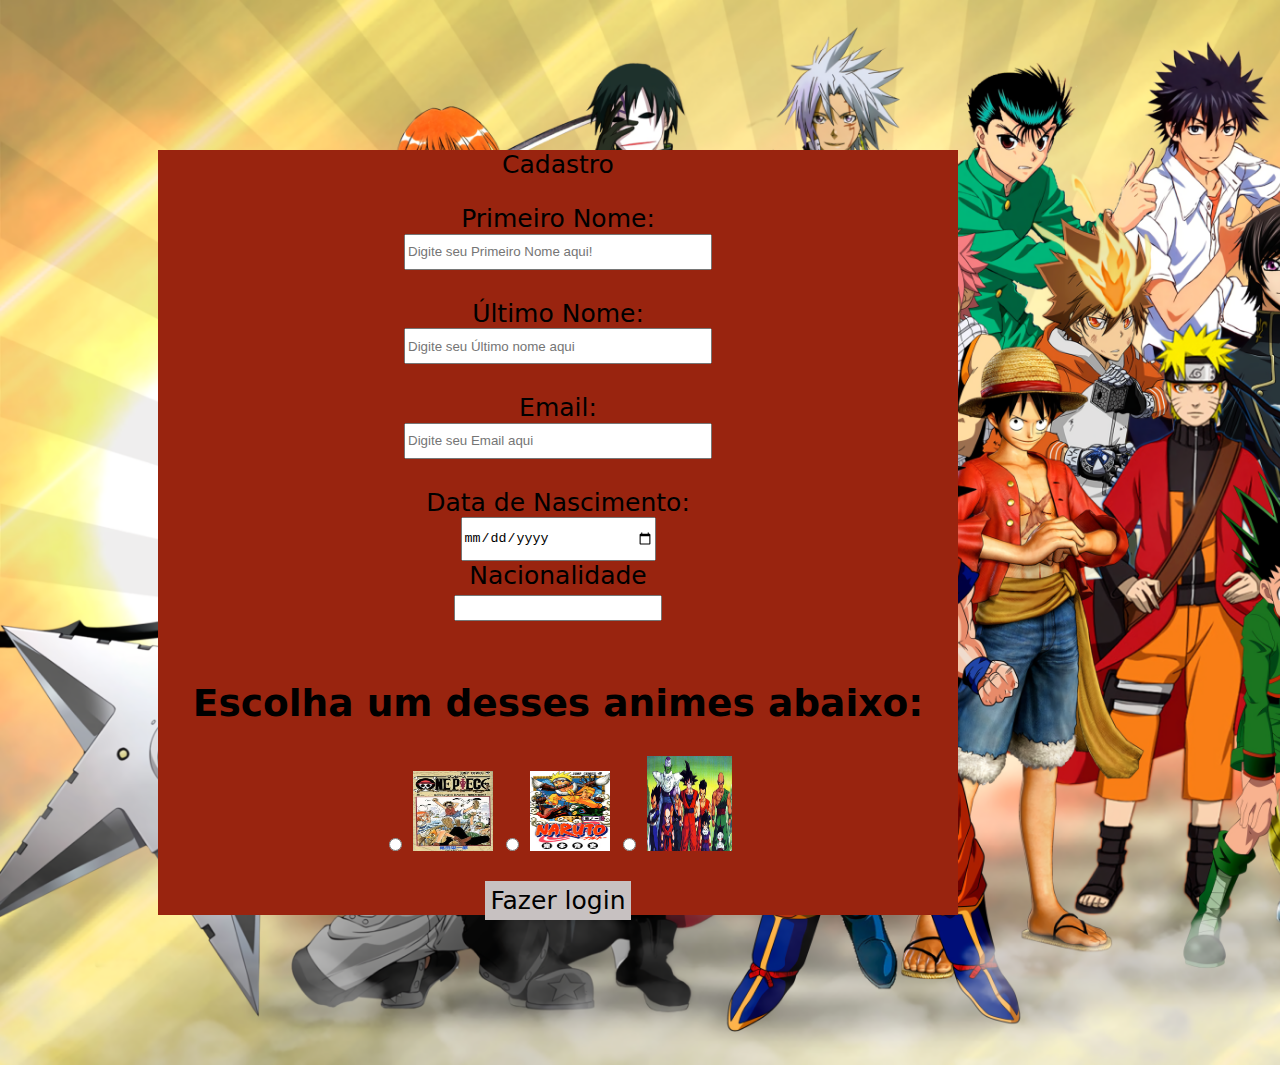
==== view/cadastro.html @ 626168fb "Primeiro commit feito por mim :|" ====
<!DOCTYPE html>
<html lang="pt-br">
<head>
    <meta charset='utf-8'>
    <meta http-equiv='X-UA-Compatible' content='IE=edge'>
    <title>Formulários</title>
    <meta name='viewport' content='width=device-width, initial-scale=1.0'>
    <link rel='stylesheet' type='text/css' media='screen' href='/style/cadastro.css'>
    <link rel="icon" type="image/png" href="/imgs/icons8-amino-16.png">
</head>
</html>

<body>
    <form action="/https://animesonlinecc.to/episodio/" method="post" target="_blank" autocomplete="on">
        <p>Cadastro</p>
        <label for="fName">Primeiro Nome: </label><br>
        <input type="text" id="name" placeholder="Digite seu Primeiro Nome aqui!" style="width: 300px; height: 30px;"><br><br>
        <label for="lname">Último Nome: </label><br>
         <input type="text" id="lname" placeholder="Digite seu Último nome aqui" style="width: 300px; height: 30px;"><br><br>

        <label for="Email">Email: </label><br>
        <input type="email" name="email" id="email" placeholder="Digite seu Email aqui" style="width: 300px;height: 30px;"><br><br>
        <label for="Nasc">Data de Nascimento: </label><br>
        <input type="date" id="nasc" name="nasc"><br>

        <label for="Nation">Nacionalidade</label><br>
        <input type="text" id="nation" name="nation"><br><br>

        <h2>Escolha um desses animes abaixo: </h2>

        <input type="radio" id="anime1" name="one_p" value='One Piece'>
        <img src="/imgs/One_Piece_vol._01.jpg" alt="OnePiece" style="height: 80px; width: 80px;">
        <input type="radio" id="anime2" name="naruto" value="Naruto">
        <img src="/imgs/Naruto_vol._01.jpg" alt="naruto" style="height: 80px; width: 80px;">
        <input type="radio" name="dbz" id="dbz" value="DBZ">
        <img src="/imgs/dragon-ball-z.jpg" alt="DragonBallz" style="height: 95px; width: 85px;"><br><br>

        <a href="cadastro2.html
        " >Fazer login</a>
    </form> 
    <script src='main.js'></script>
</body>
</html>
---- style/cadastro.css ----
@import url('https://fonts.googleapis.com/css2?family=Jersey+15&family=Kanit:ital,wght@0,100;0,200;0,300;0,400;0,500;0,600;0,700;0,800;0,900;1,100;1,200;1,300;1,400;1,500;1,600;1,700;1,800;1,900&family=Lato:ital,wght@0,100;0,300;0,400;0,700;0,900;1,100;1,300;1,400;1,700;1,900&family=Montserrat:ital,wght@0,100..900;1,100..900&family=Rubik+Vinyl&family=Work+Sans:ital,wght@0,100..900;1,100..900&display=swap');


body{
  background-image: url('/imgs/animes_cadastro.png');
  background-repeat: no-repeat;
  background-size: cover;
 
}

/*.max-width{
    width: 100%;
    max-width: 800px;
    margin: 0 auto;
}*/

form{
    width: 800px;
    margin: 150px;
    background-color: rgb(153, 36, 15);
    font-family: system-ui, -apple-system, BlinkMacSystemFont, 'Segoe UI', Roboto, Oxygen, Ubuntu, Cantarell, 'Open Sans', 'Helvetica Neue', sans-serif;
    font-size: 25px;
    text-align: center;
}

a{
    background-color: rgb(199, 193, 193);
    text-decoration: none;
    font-size: 25px;
    color: black;
    padding: 5px;
    
}

input#nasc{
    width: 190px;
    height: 40px;
}

input#nation{
    width:200px;
    height: 20px;
}

input.submit{
   width: 230px;
   height: 60px;
   font-family:'Work Sans' ;
   font-size: 20px;
}
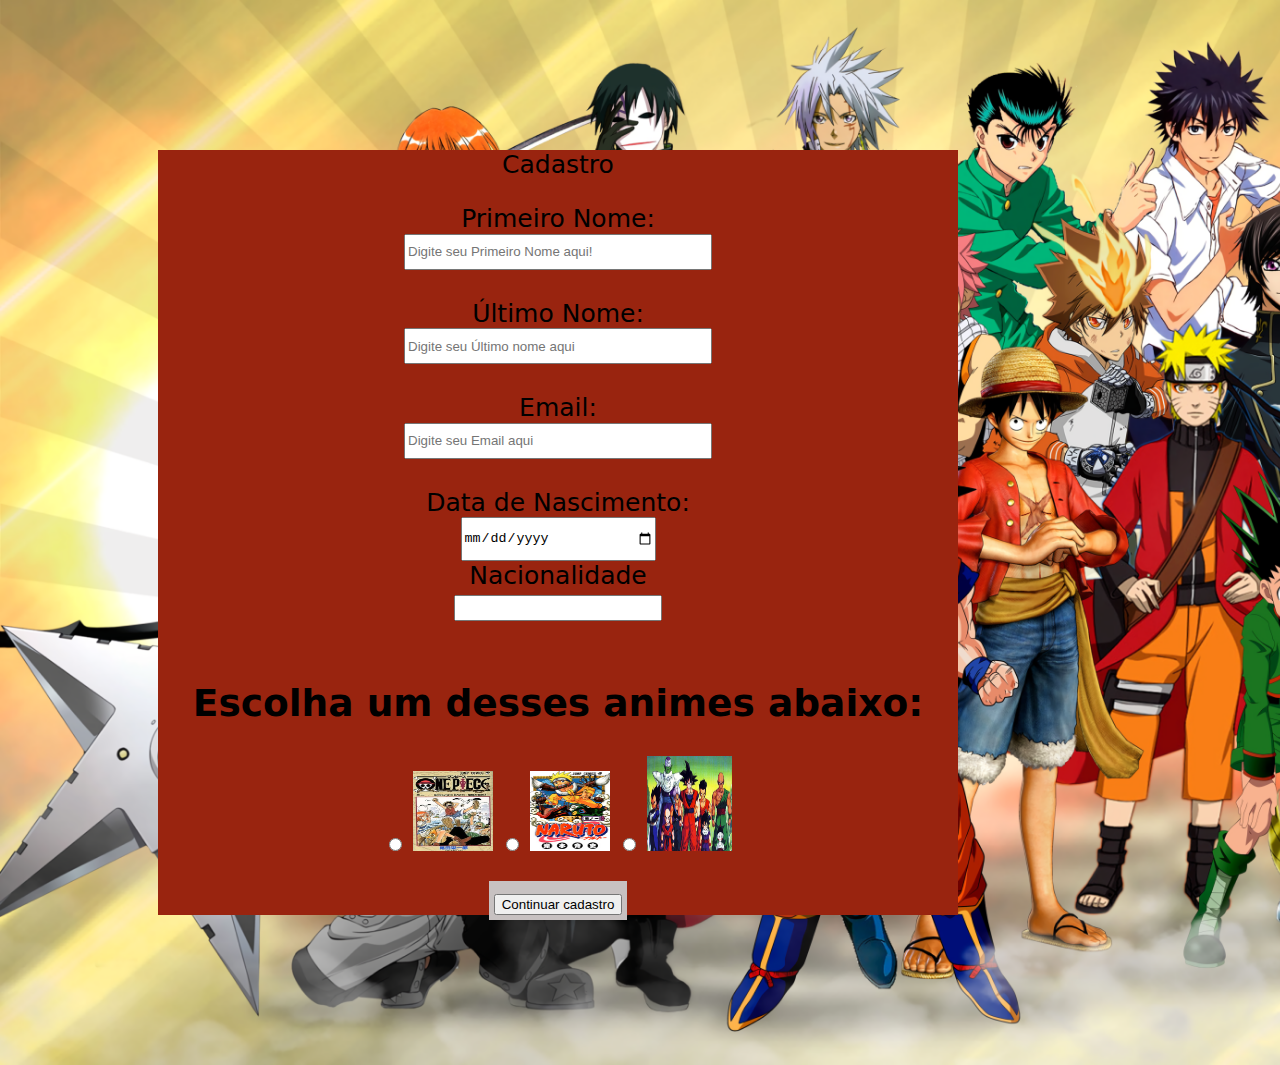
==== commit 58540941: "commit" ====
--- a/view/cadastro.html
+++ b/view/cadastro.html
@@ -8,18 +8,18 @@
     <link rel='stylesheet' type='text/css' media='screen' href='/style/cadastro.css'>
     <link rel="icon" type="image/png" href="/imgs/icons8-amino-16.png">
 </head>
-</html>
+</html>      
 
 <body>
     <form action="/https://animesonlinecc.to/episodio/" method="post" target="_blank" autocomplete="on">
         <p>Cadastro</p>
         <label for="fName">Primeiro Nome: </label><br>
-        <input type="text" id="name" placeholder="Digite seu Primeiro Nome aqui!" style="width: 300px; height: 30px;"><br><br>
+        <input type="text" id="name" placeholder="Digite seu Primeiro Nome aqui!" style="width: 300px; height: 30px;" required><br><br>
         <label for="lname">Último Nome: </label><br>
-         <input type="text" id="lname" placeholder="Digite seu Último nome aqui" style="width: 300px; height: 30px;"><br><br>
+         <input type="text" id="lname" placeholder="Digite seu Último nome aqui" style="width: 300px; height: 30px;" required><br><br>
 
         <label for="Email">Email: </label><br>
-        <input type="email" name="email" id="email" placeholder="Digite seu Email aqui" style="width: 300px;height: 30px;"><br><br>
+        <input type="email" name="email" id="email" placeholder="Digite seu Email aqui" required style="width: 300px;height: 30px;"><br><br>
         <label for="Nasc">Data de Nascimento: </label><br>
         <input type="date" id="nasc" name="nasc"><br>
 
@@ -35,9 +35,8 @@
         <input type="radio" name="dbz" id="dbz" value="DBZ">
         <img src="/imgs/dragon-ball-z.jpg" alt="DragonBallz" style="height: 95px; width: 85px;"><br><br>
 
-        <a href="cadastro2.html
-        " >Fazer login</a>
+        <a href="../view/cadastro2.html"><button> Continuar cadastro</button></a>
     </form> 
-    <script src='main.js'></script>
+    <script src='../script/cadastro.js'></script>
 </body>
 </html>